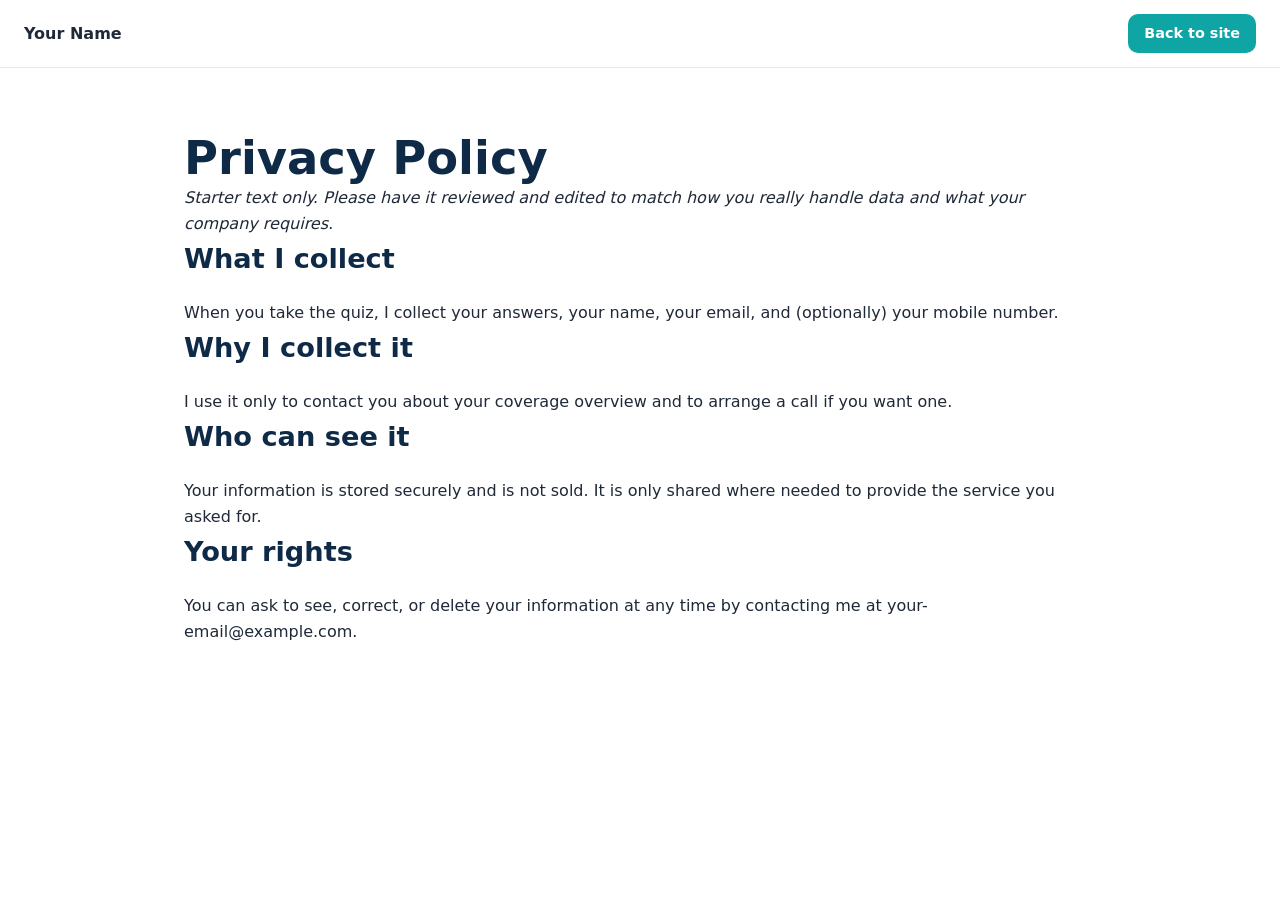
==== privacy.html @ 876166f5 "Add files via upload" ====
<!DOCTYPE html>
<html lang="en">
<head>
  <meta charset="UTF-8">
  <meta name="viewport" content="width=device-width, initial-scale=1">
  <title>Privacy Policy | Your Name</title>
  <link rel="stylesheet" href="style.css">
</head>
<body>
  <header class="nav">
    <strong>Your Name</strong>
    <a class="btn small" href="index.html">Back to site</a>
  </header>
  <section>
    <h1>Privacy Policy</h1>
    <p><em>Starter text only. Please have it reviewed and edited to match how you really handle data and what your company requires.</em></p>
    <h2>What I collect</h2>
    <p>When you take the quiz, I collect your answers, your name, your email, and (optionally) your mobile number.</p>
    <h2>Why I collect it</h2>
    <p>I use it only to contact you about your coverage overview and to arrange a call if you want one.</p>
    <h2>Who can see it</h2>
    <p>Your information is stored securely and is not sold. It is only shared where needed to provide the service you asked for.</p>
    <h2>Your rights</h2>
    <p>You can ask to see, correct, or delete your information at any time by contacting me at your-email@example.com.</p>
  </section>
</body>
</html>
---- style.css ----
:root { --navy: #0f2a47; --accent: #0ea5a4; --bg: #f5f8fb; --text: #1f2937; }
* { box-sizing: border-box; margin: 0; padding: 0; }
body { font-family: system-ui, sans-serif; color: var(--text); line-height: 1.6; }
section { padding: 64px 24px; max-width: 960px; margin: 0 auto; }
h1 { font-size: clamp(1.9rem, 5vw, 2.9rem); line-height: 1.15; color: var(--navy); }
h2 { font-size: 1.7rem; color: var(--navy); margin-bottom: 20px; }

.nav { display: flex; justify-content: space-between; align-items: center;
       padding: 14px 24px; border-bottom: 1px solid #e5e7eb; }

.btn { display: inline-block; background: var(--accent); color: #fff; border: 0;
       padding: 14px 28px; border-radius: 10px; font-size: 1rem; font-weight: 600;
       text-decoration: none; cursor: pointer; }
.btn:hover { filter: brightness(0.92); }
.btn:disabled { opacity: .6; cursor: wait; }
.btn.small { padding: 8px 16px; font-size: .9rem; }

.hero { text-align: center; padding-top: 80px; }
.hero p { margin: 16px auto 28px; max-width: 560px; font-size: 1.1rem; color: #4b5563; }
.hero small { display: block; margin-top: 12px; color: #6b7280; }

.quiz { max-width: none; background: var(--bg); }
.quiz-card { max-width: 520px; margin: 0 auto; background: #fff; padding: 28px;
             border-radius: 16px; box-shadow: 0 8px 30px rgba(15,42,71,.08); }
.progress { height: 6px; background: #e5e7eb; border-radius: 99px; margin-bottom: 24px; overflow: hidden; }
#bar { height: 100%; width: 0; background: var(--accent); transition: width .3s; }
.step { display: none; }
.step.active { display: block; }
.options { display: grid; gap: 10px; margin-top: 8px; }
.options button { padding: 14px; border: 2px solid #e5e7eb; background: #fff; border-radius: 10px;
                  font-size: 1rem; cursor: pointer; text-align: left; }
.options button:hover { border-color: var(--accent); }
.link { background: none; border: 0; color: #6b7280; margin-top: 16px; cursor: pointer; }

form { display: grid; gap: 12px; margin-top: 8px; }
input[type=text], input[type=email], input[type=tel] {
  padding: 13px; border: 1px solid #d1d5db; border-radius: 10px; font: inherit; }
.check { display: flex; gap: 8px; font-size: .88rem; color: #4b5563; }
.hp { position: absolute; left: -9999px; }
#form-status { text-align: center; color: #b91c1c; }

.cards { display: grid; gap: 20px; grid-template-columns: repeat(auto-fit, minmax(240px, 1fr)); }
.card { padding: 24px; border: 1px solid #e5e7eb; border-radius: 12px; }
.card h3 { margin-bottom: 6px; }
.num { display: inline-grid; place-items: center; width: 32px; height: 32px; border-radius: 50%;
       background: var(--accent); color: #fff; font-weight: 700; margin-bottom: 10px; }

.about { display: grid; gap: 28px; align-items: center; grid-template-columns: 220px 1fr; }
.about-photo { aspect-ratio: 1; background: #e5e7eb; border-radius: 16px; display: grid;
               place-items: center; color: #6b7280; }

.stats { display: flex; justify-content: space-around; gap: 16px; text-align: center; flex-wrap: wrap;
         background: var(--navy); color: #fff; max-width: none; }
.stats strong { display: block; font-size: 1.6rem; }

footer { text-align: center; padding: 28px 24px; color: #6b7280; font-size: .9rem; }
.fine { font-size: .78rem; margin-top: 6px; }

@media (max-width: 640px) { .about { grid-template-columns: 1fr; } }
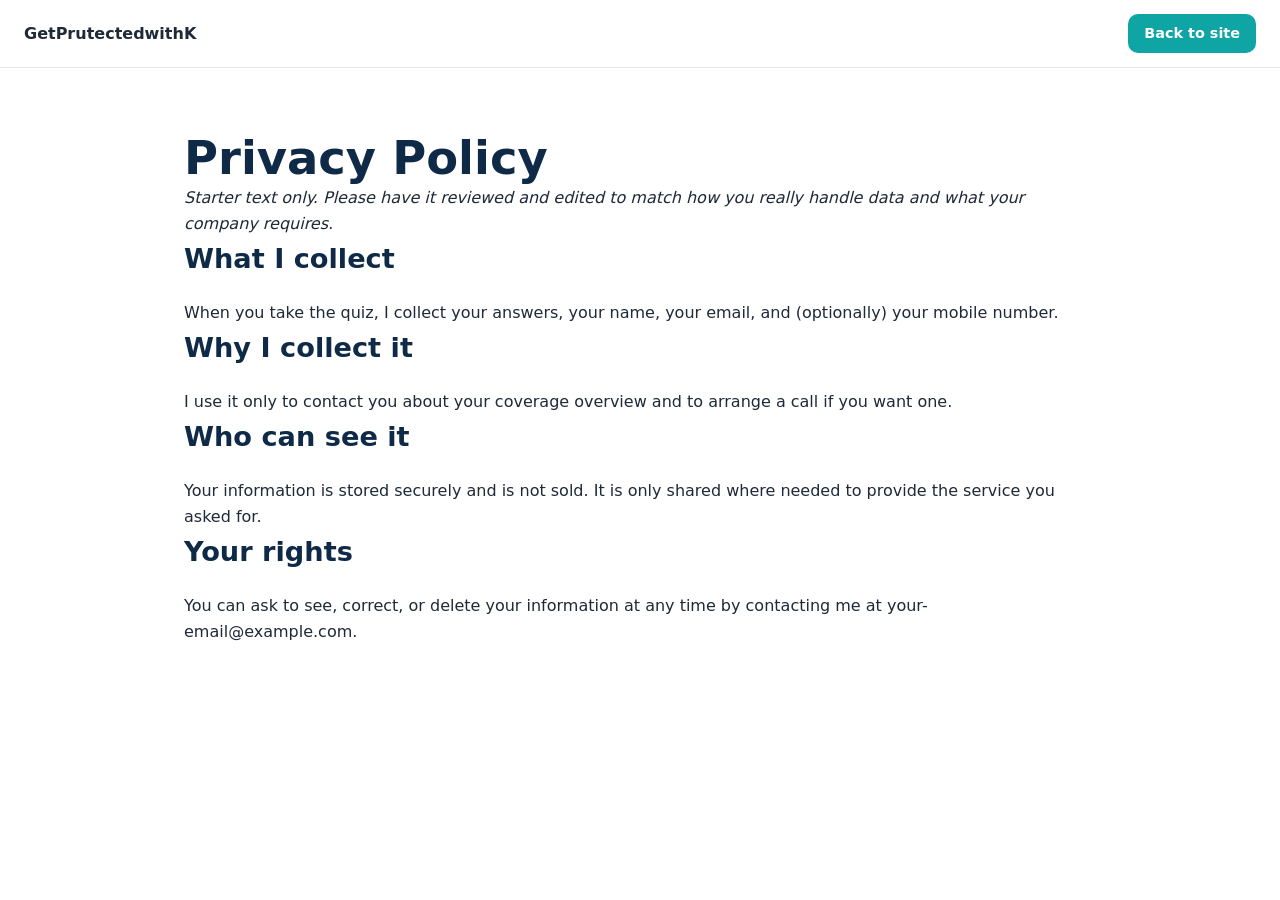
==== commit dff844f7: "Add files via upload" ====
--- a/privacy.html
+++ b/privacy.html
@@ -3,12 +3,12 @@
 <head>
   <meta charset="UTF-8">
   <meta name="viewport" content="width=device-width, initial-scale=1">
-  <title>Privacy Policy | Your Name</title>
+  <title>Privacy Policy | GetPrutectedwithK</title>
   <link rel="stylesheet" href="style.css">
 </head>
 <body>
   <header class="nav">
-    <strong>Your Name</strong>
+    <strong>GetPrutectedwithK</strong>
     <a class="btn small" href="index.html">Back to site</a>
   </header>
   <section>
